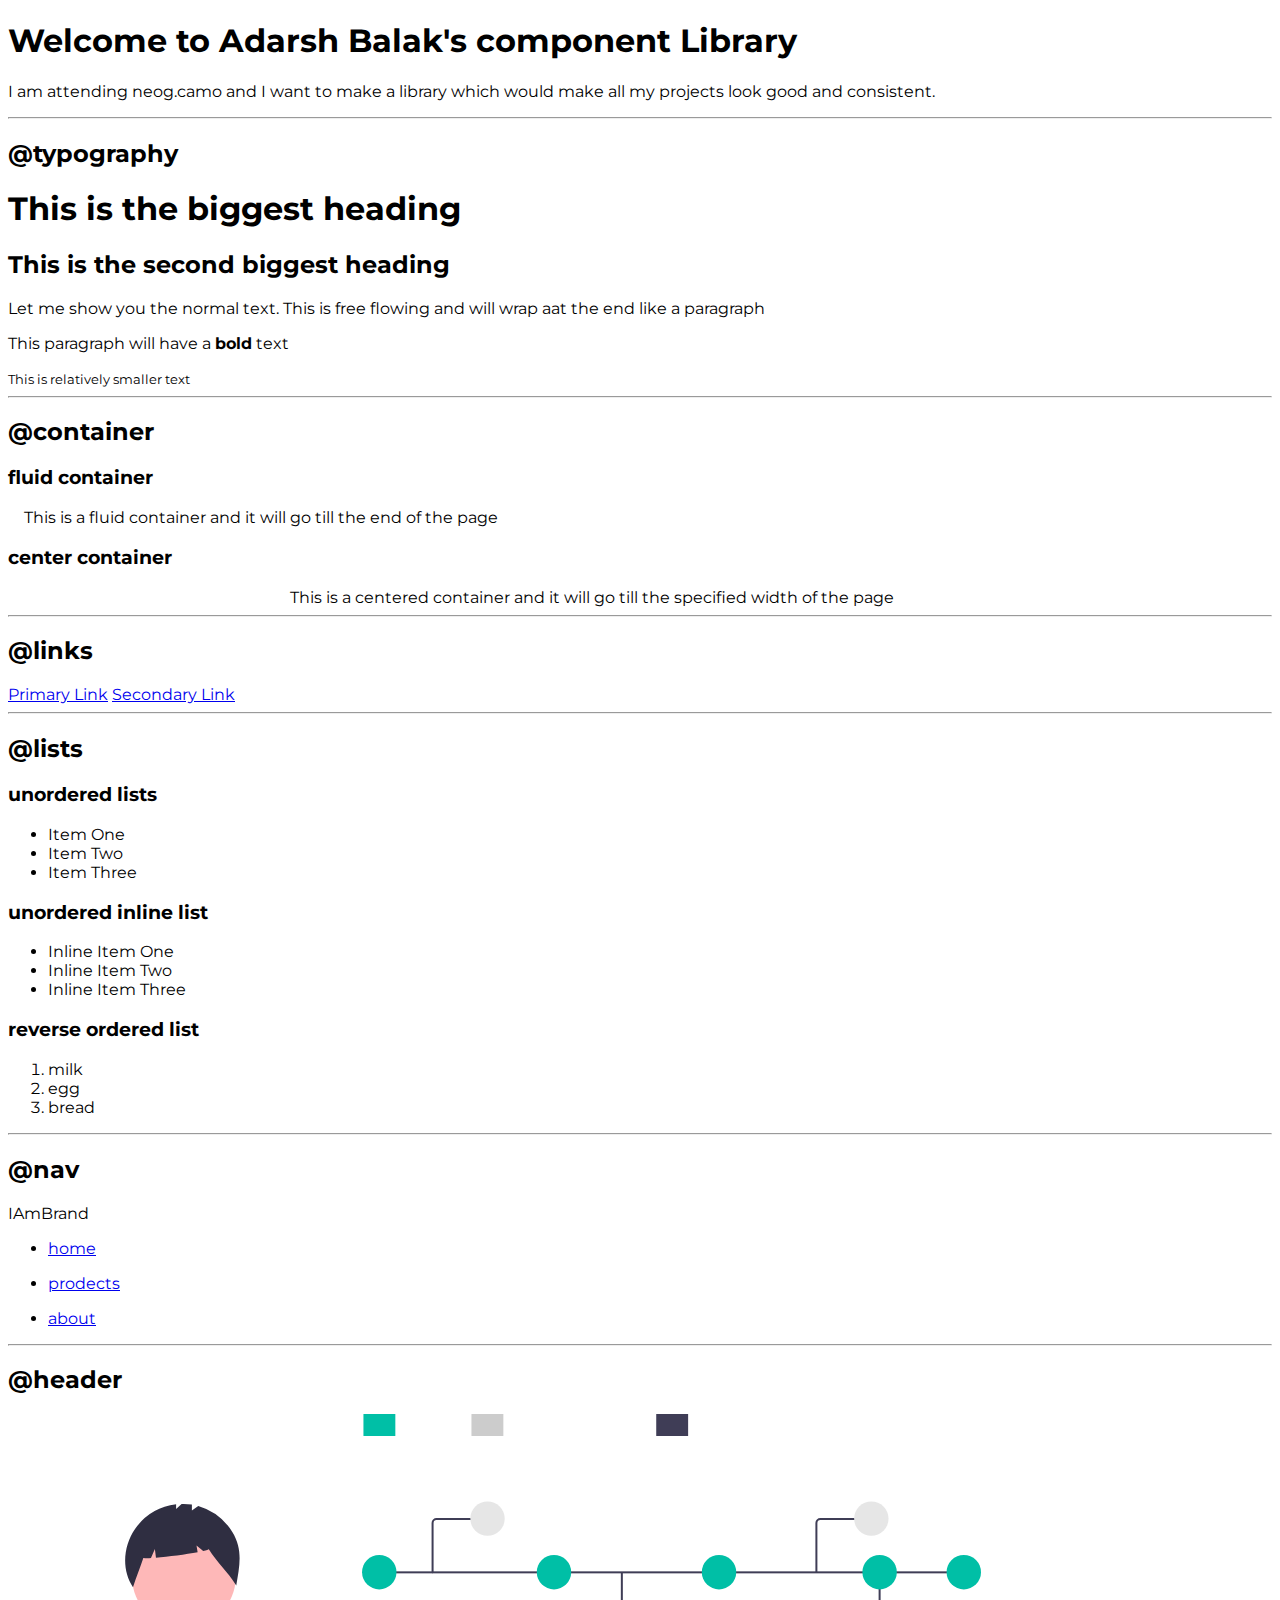
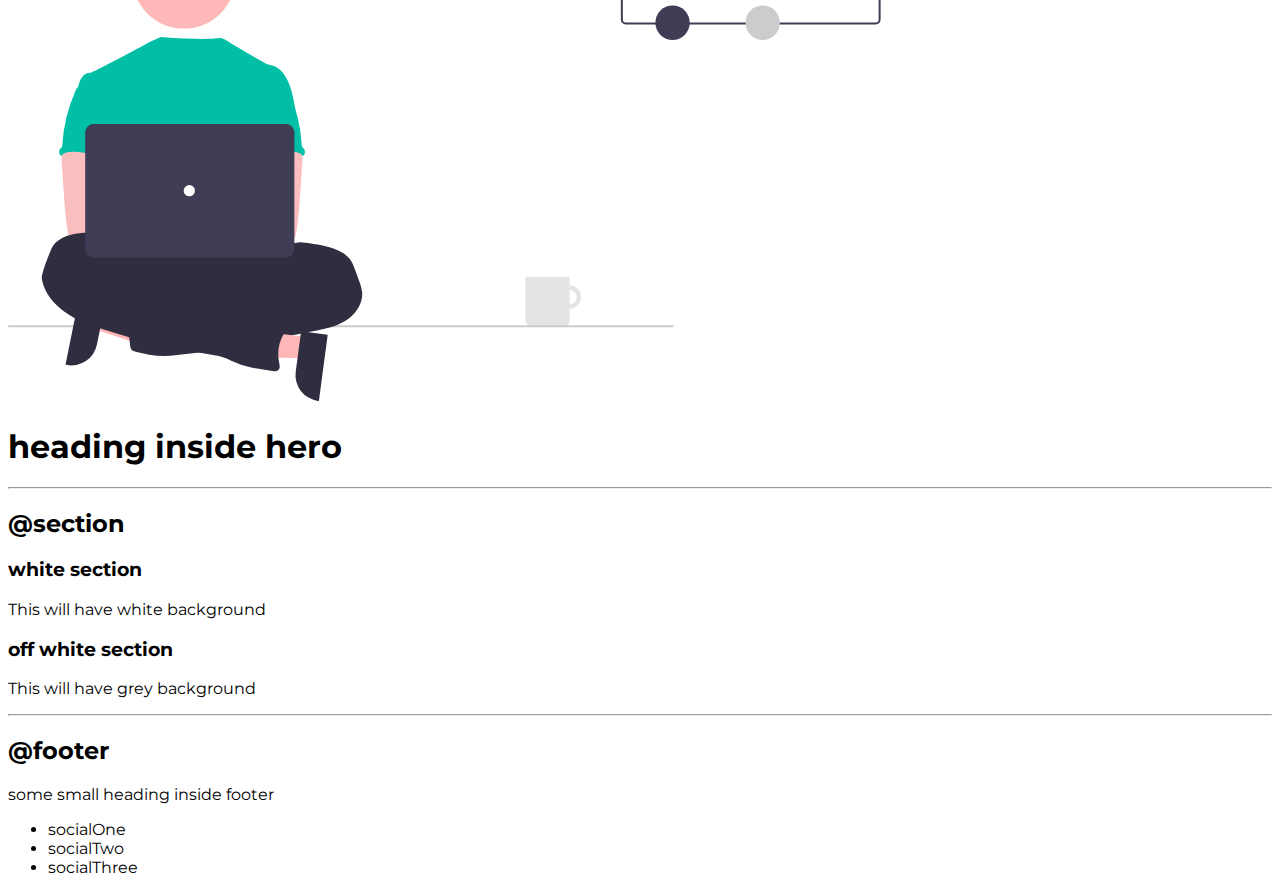
==== index.html @ 730058d4 "style: containers" ====
<!DOCTYPE html>
<html lang="en">
	<head>
		<meta charset="UTF-8" />
		<meta http-equiv="X-UA-Compatible" content="IE=edge" />
		<meta name="viewport" content="width=device-width, initial-scale=1.0" />
		<title>Component library</title>

		<link rel="stylesheet" href="style.css" />
	</head>
	<body>
		<h1>Welcome to Adarsh Balak's component Library</h1>
		<p>
			I am attending neog.camo and I want to make a library which would make all
			my projects look good and consistent.
		</p>

		<hr />
		<h2>@typography</h2>
		<h1>This is the biggest heading</h1>
		<h2>This is the second biggest heading</h2>
		<p>
			Let me show you the normal text. This is free flowing and will wrap aat
			the end like a paragraph
		</p>
		<p>This paragraph will have a <strong>bold</strong> text</p>
		<small>This is relatively smaller text</small>

		<hr />

		<h2>@container</h2>

		<h3>fluid container</h3>
		<div class="container container__fluid">
			This is a fluid container and it will go till the end of the page
		</div>

		<h3>center container</h3>
		<div class="container container__center">
			This is a centered container and it will go till the specified width of
			the page
		</div>

		<hr />

		<h2>@links</h2>
		<a href="/">Primary Link</a>
		<a href="/">Secondary Link</a>

		<hr />

		<h2>@lists</h2>

		<h3>unordered lists</h3>
		<ul>
			<li>Item One</li>
			<li>Item Two</li>
			<li>Item Three</li>
		</ul>

		<h3>unordered inline list</h3>
		<ul>
			<li>Inline Item One</li>
			<li>Inline Item Two</li>
			<li>Inline Item Three</li>
		</ul>

		<h3>reverse ordered list</h3>
		<ol>
			<li>milk</li>
			<li>egg</li>
			<li>bread</li>
		</ol>

		<hr />

		<h2>@nav</h2>
		<nav>
			<div>IAmBrand</div>
			<ul>
				<li><a href="/">home</a></li>
			</ul>
			<ul>
				<li><a href="/">prodects</a></li>
			</ul>
			<ul>
				<li><a href="/">about</a></li>
			</ul>
		</nav>

		<hr />

		<h2>@header</h2>

		<header>
			<img src="./images/dev.svg" alt="" />
			<h1>heading inside hero</h1>
		</header>

		<hr />

		<h2>@section</h2>

		<section>
			<h3>white section</h3>
			<p>This will have white background</p>
		</section>

		<section>
			<h3>off white section</h3>
			<p>This will have grey background</p>
		</section>

		<hr />

		<h2>@footer</h2>

		<footer>
			<div>some small heading inside footer</div>
			<ul>
				<li>socialOne</li>
				<li>socialTwo</li>
				<li>socialThree</li>
			</ul>
		</footer>

		<!-- <div style="height: 30vh"></div> -->
	</body>
</html>
---- style.css ----
@import url('https://fonts.googleapis.com/css2?family=Montserrat:wght@400;700&display=swap');

body {
	font-family: 'Montserrat', sans-serif;
}

/** container **/

.container {
	padding-left: 1rem;
	padding-right: 1rem;
}

.conatiner__fluid {
}

.container__center {
	max-width: 700px;
	margin: auto;
}
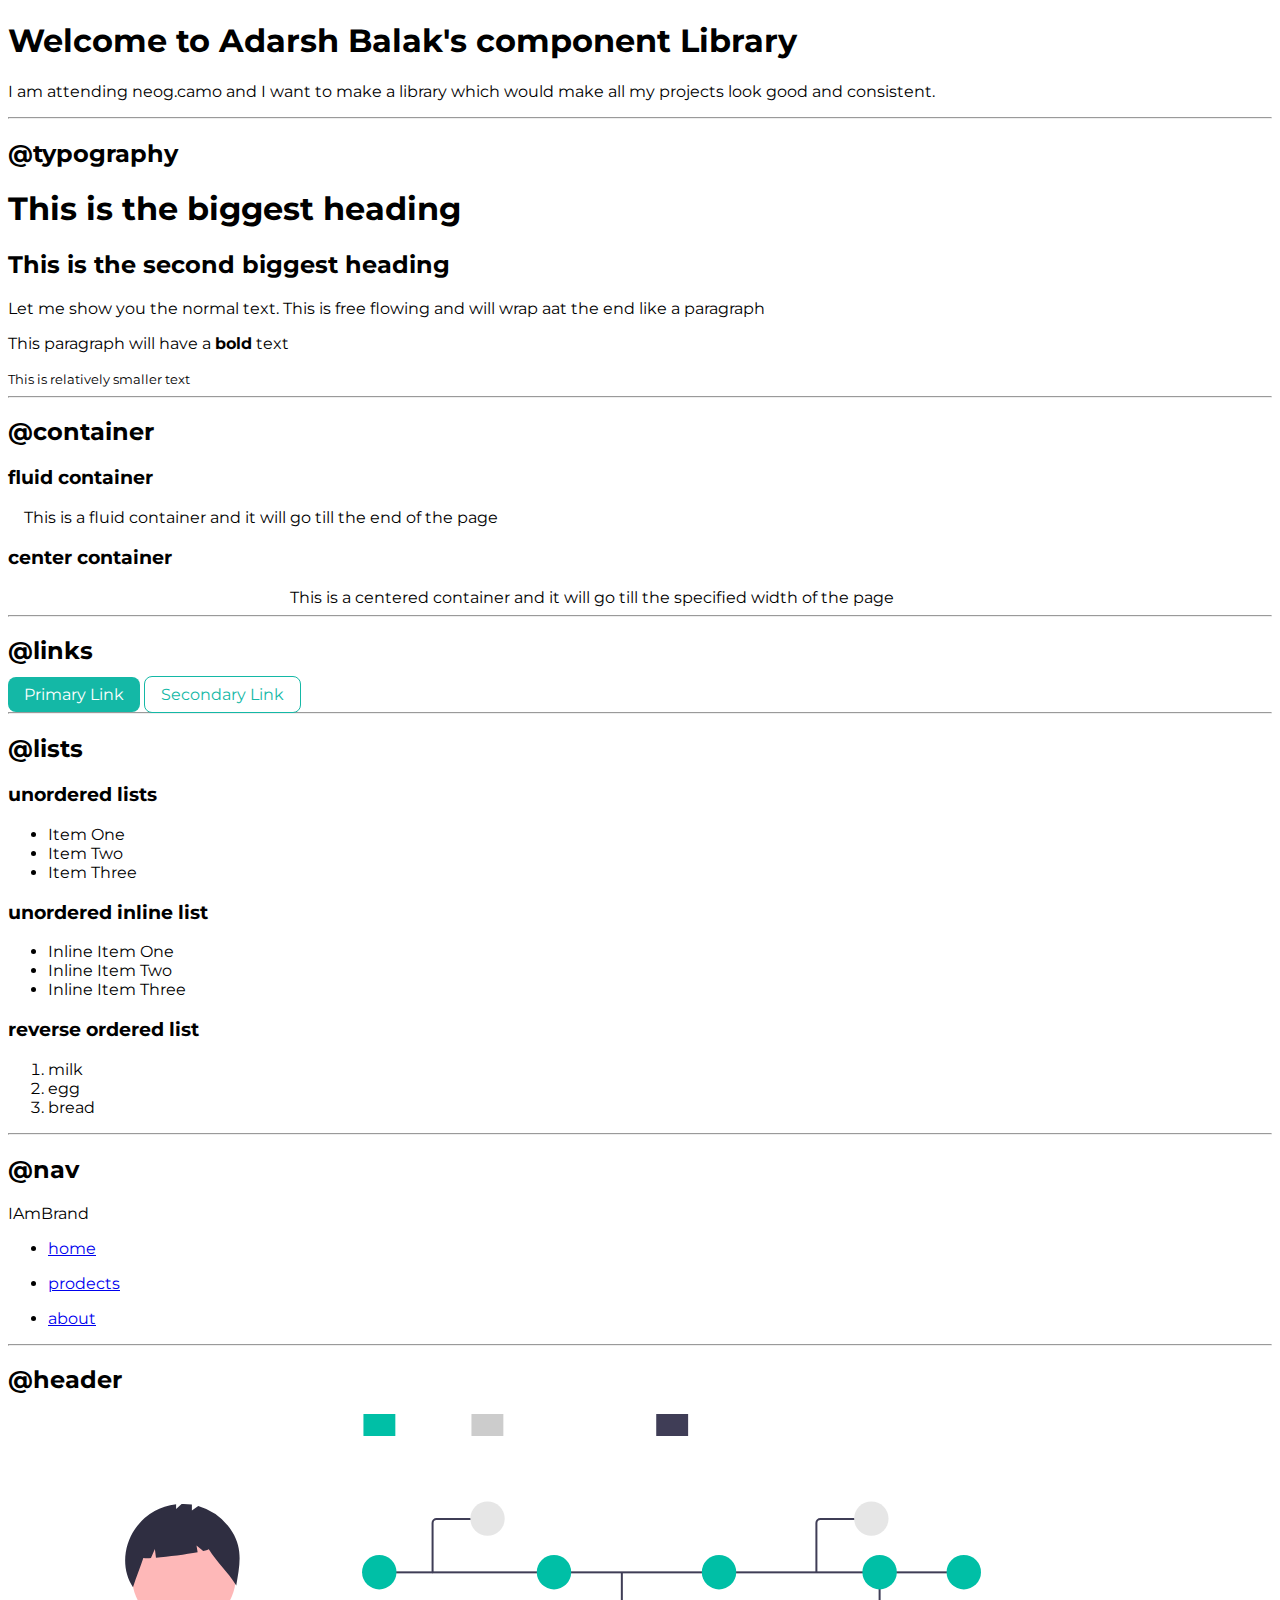
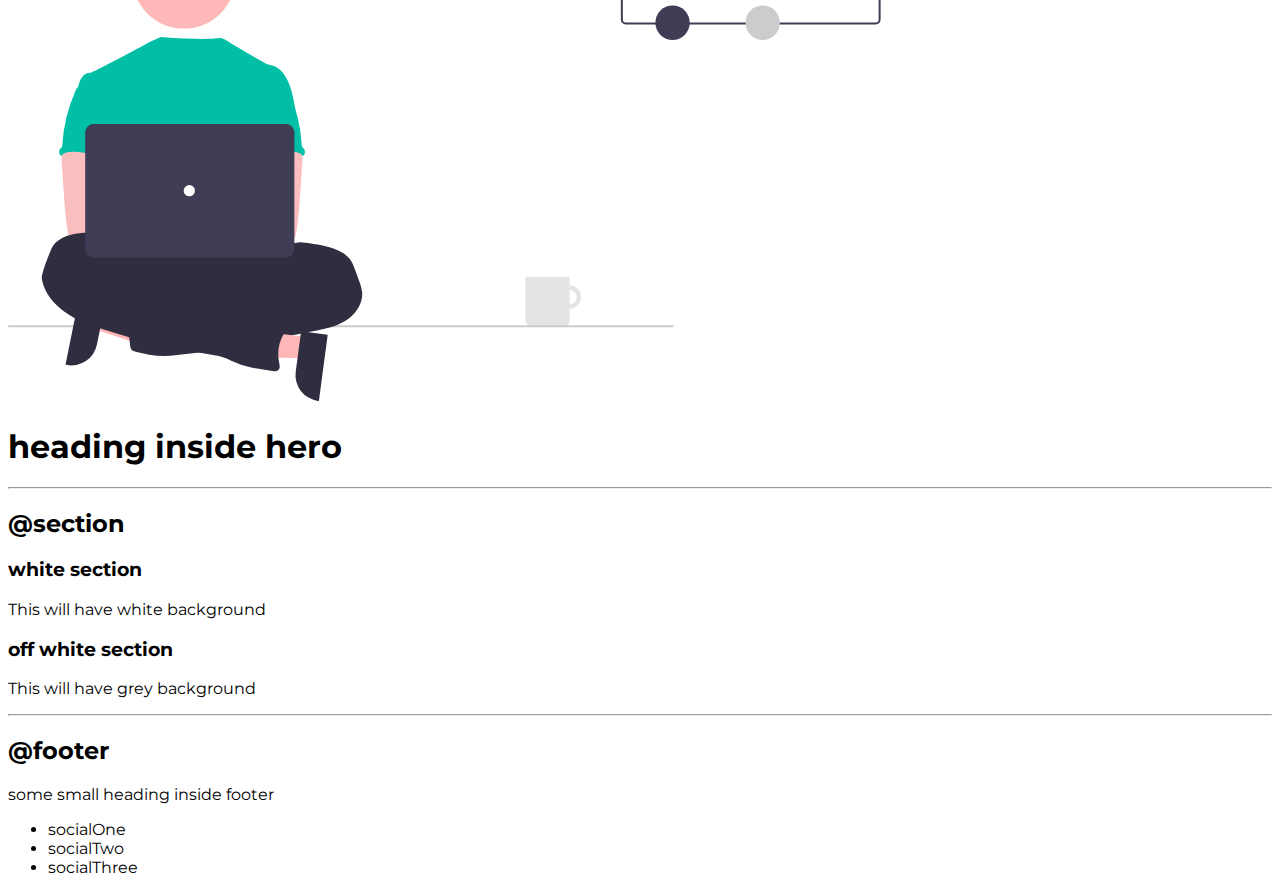
==== commit 83c3d9c5: "style: link updated" ====
--- a/index.html
+++ b/index.html
@@ -44,8 +44,8 @@
 		<hr />
 
 		<h2>@links</h2>
-		<a href="/">Primary Link</a>
-		<a href="/">Secondary Link</a>
+		<a class="link link__primary" href="/">Primary Link</a>
+		<a class="link link__secondary" href="/">Secondary Link</a>
 
 		<hr />
 
--- a/style.css
+++ b/style.css
@@ -1,4 +1,9 @@
 @import url('https://fonts.googleapis.com/css2?family=Montserrat:wght@400;700&display=swap');
+
+:root {
+	--primary-color: #14b8a6;
+	--light-color: white;
+}
 
 body {
 	font-family: 'Montserrat', sans-serif;
@@ -7,14 +12,27 @@
 /** container **/
 
 .container {
-	padding-left: 1rem;
-	padding-right: 1rem;
-}
-
-.conatiner__fluid {
+	padding: 0rem 1rem;
 }
 
 .container__center {
 	max-width: 700px;
 	margin: auto;
 }
+
+/** links **/
+.link {
+	text-decoration: none;
+	padding: 0.5rem 1rem;
+	border-radius: 0.5rem;
+}
+
+.link__primary {
+	background-color: var(--primary-color);
+	color: var(--light-color);
+}
+
+.link__secondary {
+	color: var(--primary-color);
+	border: 1px solid var(--primary-color);
+}
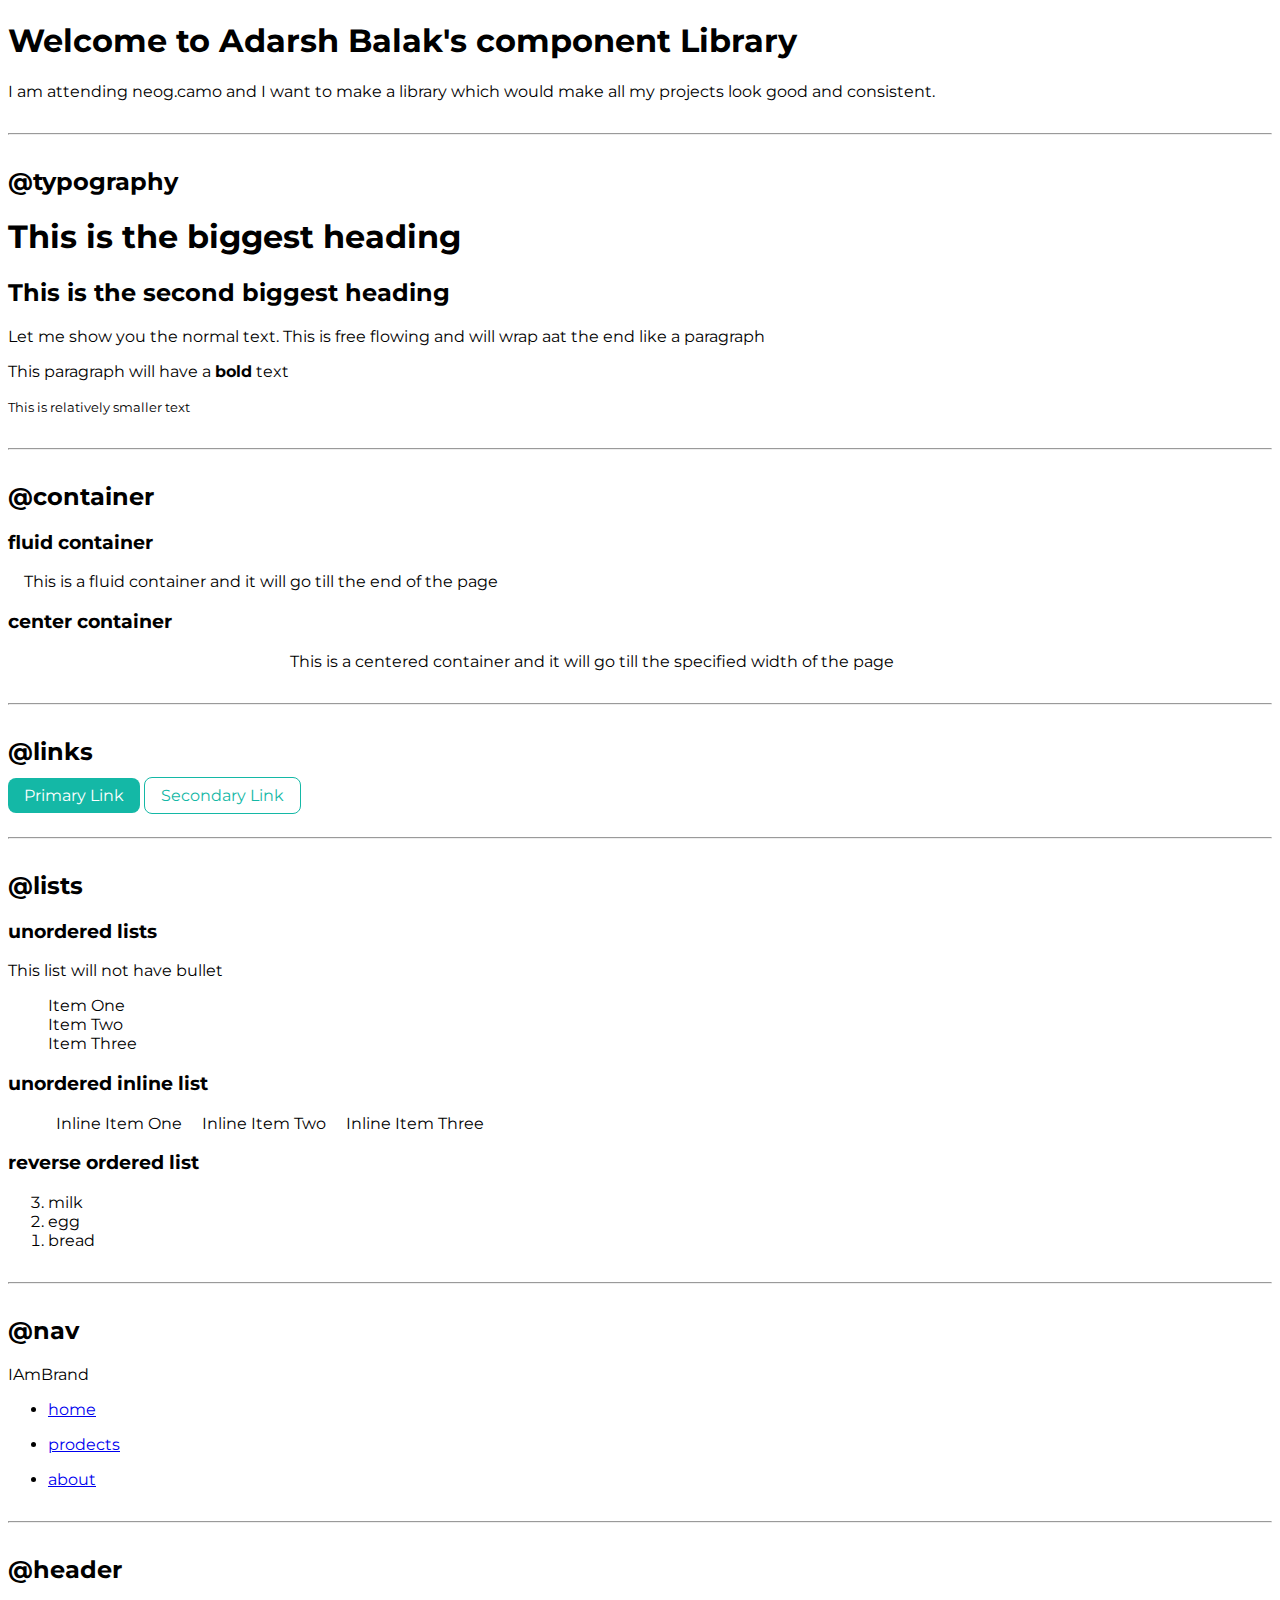
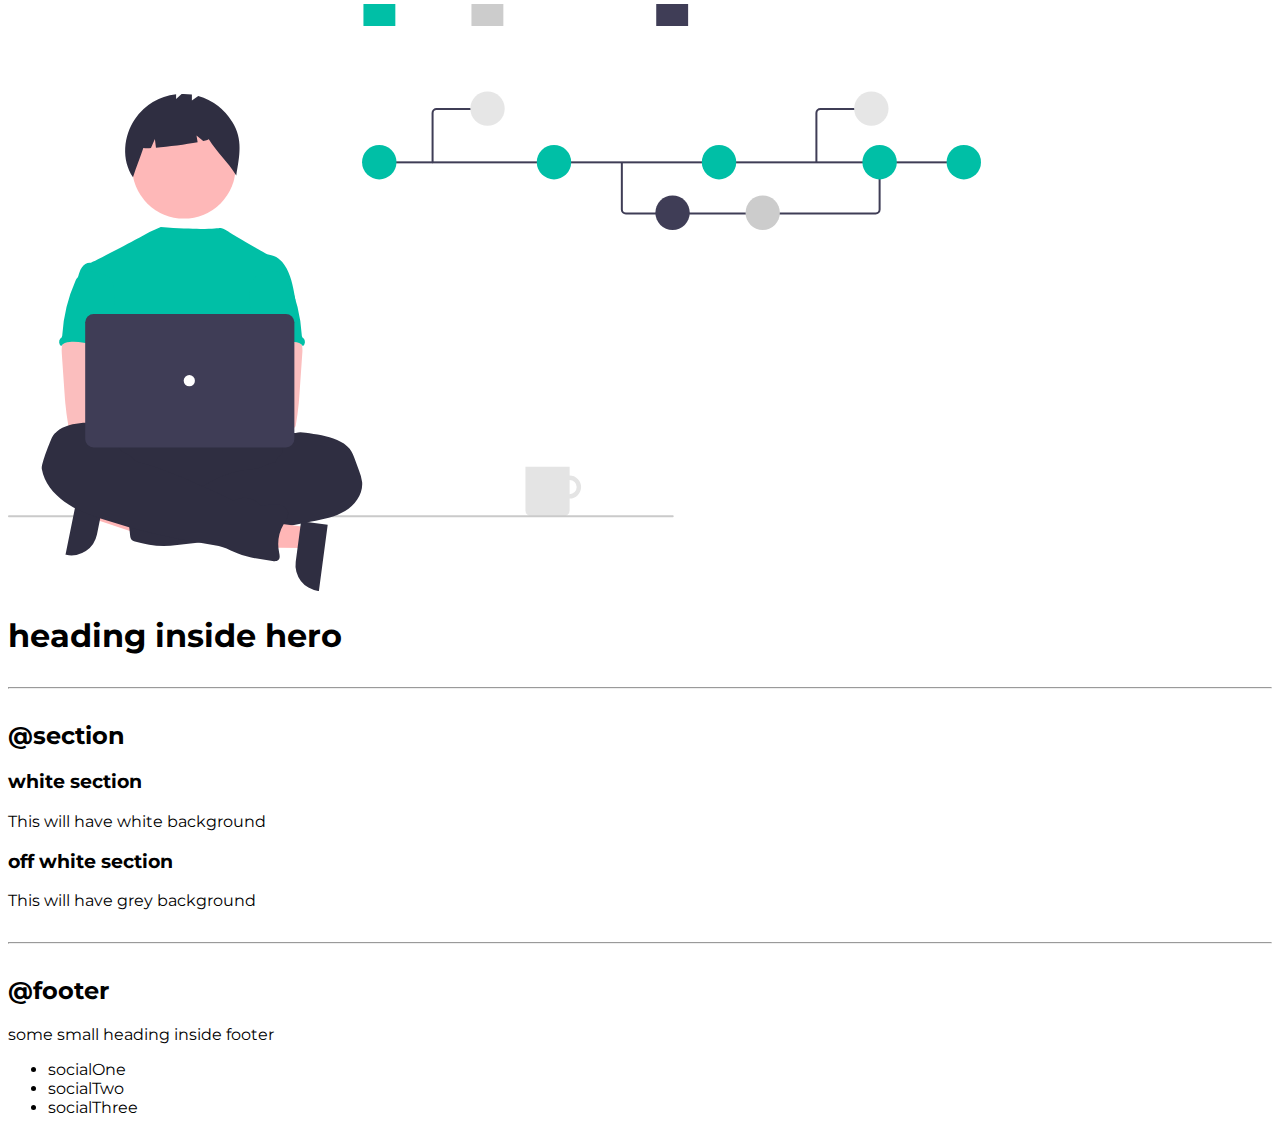
==== commit 6117155d: "style: lists style updated" ====
--- a/index.html
+++ b/index.html
@@ -44,29 +44,30 @@
 		<hr />
 
 		<h2>@links</h2>
-		<a class="link link__primary" href="/">Primary Link</a>
-		<a class="link link__secondary" href="/">Secondary Link</a>
+		<a class="link link-primary" href="/">Primary Link</a>
+		<a class="link link-secondary" href="/">Secondary Link</a>
 
 		<hr />
 
 		<h2>@lists</h2>
 
 		<h3>unordered lists</h3>
-		<ul>
+		<p>This list will not have bullet</p>
+		<ul class="list-non-bullet">
 			<li>Item One</li>
 			<li>Item Two</li>
 			<li>Item Three</li>
 		</ul>
 
 		<h3>unordered inline list</h3>
-		<ul>
-			<li>Inline Item One</li>
-			<li>Inline Item Two</li>
-			<li>Inline Item Three</li>
+		<ul class="list-non-bullet">
+			<li class="list-item-inline">Inline Item One</li>
+			<li class="list-item-inline">Inline Item Two</li>
+			<li class="list-item-inline">Inline Item Three</li>
 		</ul>
 
 		<h3>reverse ordered list</h3>
-		<ol>
+		<ol reversed>
 			<li>milk</li>
 			<li>egg</li>
 			<li>bread</li>
--- a/style.css
+++ b/style.css
@@ -7,6 +7,10 @@
 
 body {
 	font-family: 'Montserrat', sans-serif;
+}
+
+hr {
+	margin: 2rem 0;
 }
 
 /** container **/
@@ -27,12 +31,22 @@
 	border-radius: 0.5rem;
 }
 
-.link__primary {
+.link-primary {
 	background-color: var(--primary-color);
 	color: var(--light-color);
 }
 
-.link__secondary {
+.link-secondary {
 	color: var(--primary-color);
 	border: 1px solid var(--primary-color);
 }
+
+/** lists **/
+.list-non-bullet {
+	list-style: none;
+}
+
+.list-item-inline {
+	display: inline;
+	padding: 0 0.5rem;
+}
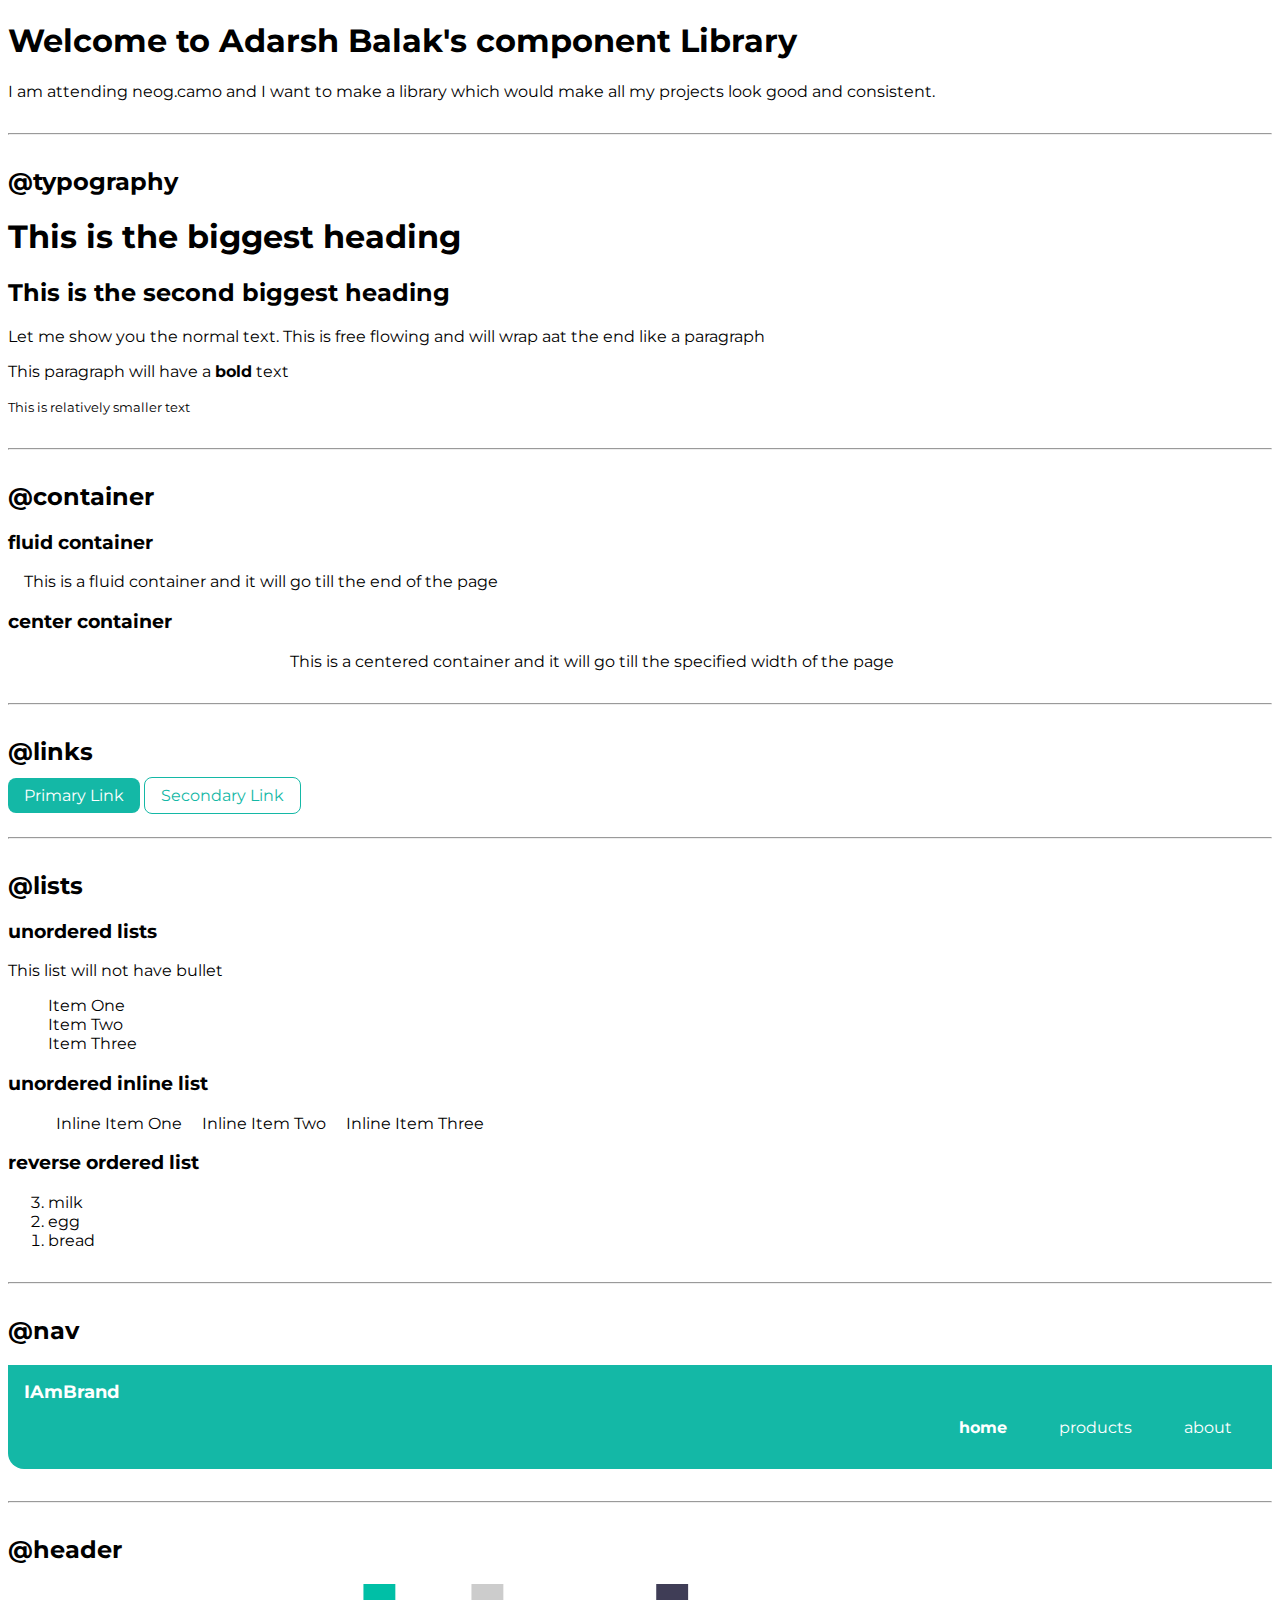
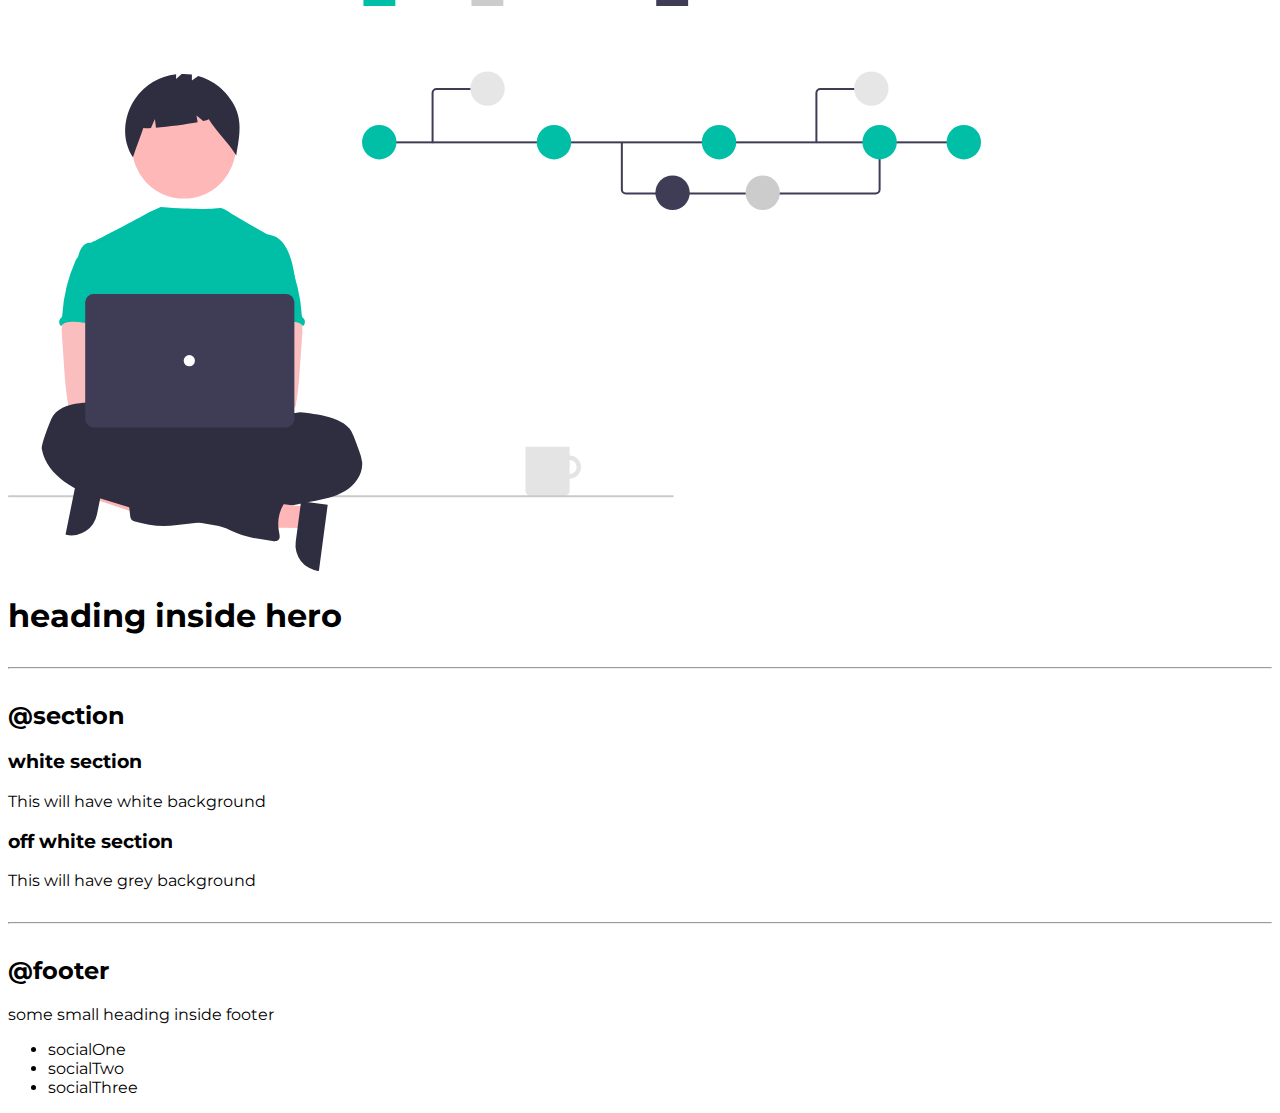
==== commit 3c136878: "style: nav styles updated" ====
--- a/index.html
+++ b/index.html
@@ -76,16 +76,18 @@
 		<hr />
 
 		<h2>@nav</h2>
-		<nav>
-			<div>IAmBrand</div>
-			<ul>
-				<li><a href="/">home</a></li>
-			</ul>
-			<ul>
-				<li><a href="/">prodects</a></li>
-			</ul>
-			<ul>
-				<li><a href="/">about</a></li>
+		<nav class="navigation container">
+			<div class="nav-brand">IAmBrand</div>
+			<ul class="list-non-bullet nav-pills">
+				<li class="list-item-inline">
+					<a class="link link-active" href="/">home</a>
+				</li>
+				<li class="list-item-inline">
+					<a class="link" href="/">products</a>
+				</li>
+				<li class="list-item-inline">
+					<a class="link" href="/">about</a>
+				</li>
 			</ul>
 		</nav>
 
--- a/style.css
+++ b/style.css
@@ -50,3 +50,29 @@
 	display: inline;
 	padding: 0 0.5rem;
 }
+
+/** nav **/
+
+.navigation {
+	background-color: var(--primary-color);
+	color: var(--light-color);
+	padding: 1rem;
+	border-bottom-left-radius: 1rem;
+}
+
+.nav-brand {
+	font-weight: bold;
+	font-size: 1.1rem;
+}
+
+.navigation .link {
+	color: inherit;
+}
+
+.navigation .nav-pills {
+	text-align: right;
+}
+
+.navigation .link-active {
+	font-weight: bold;
+}
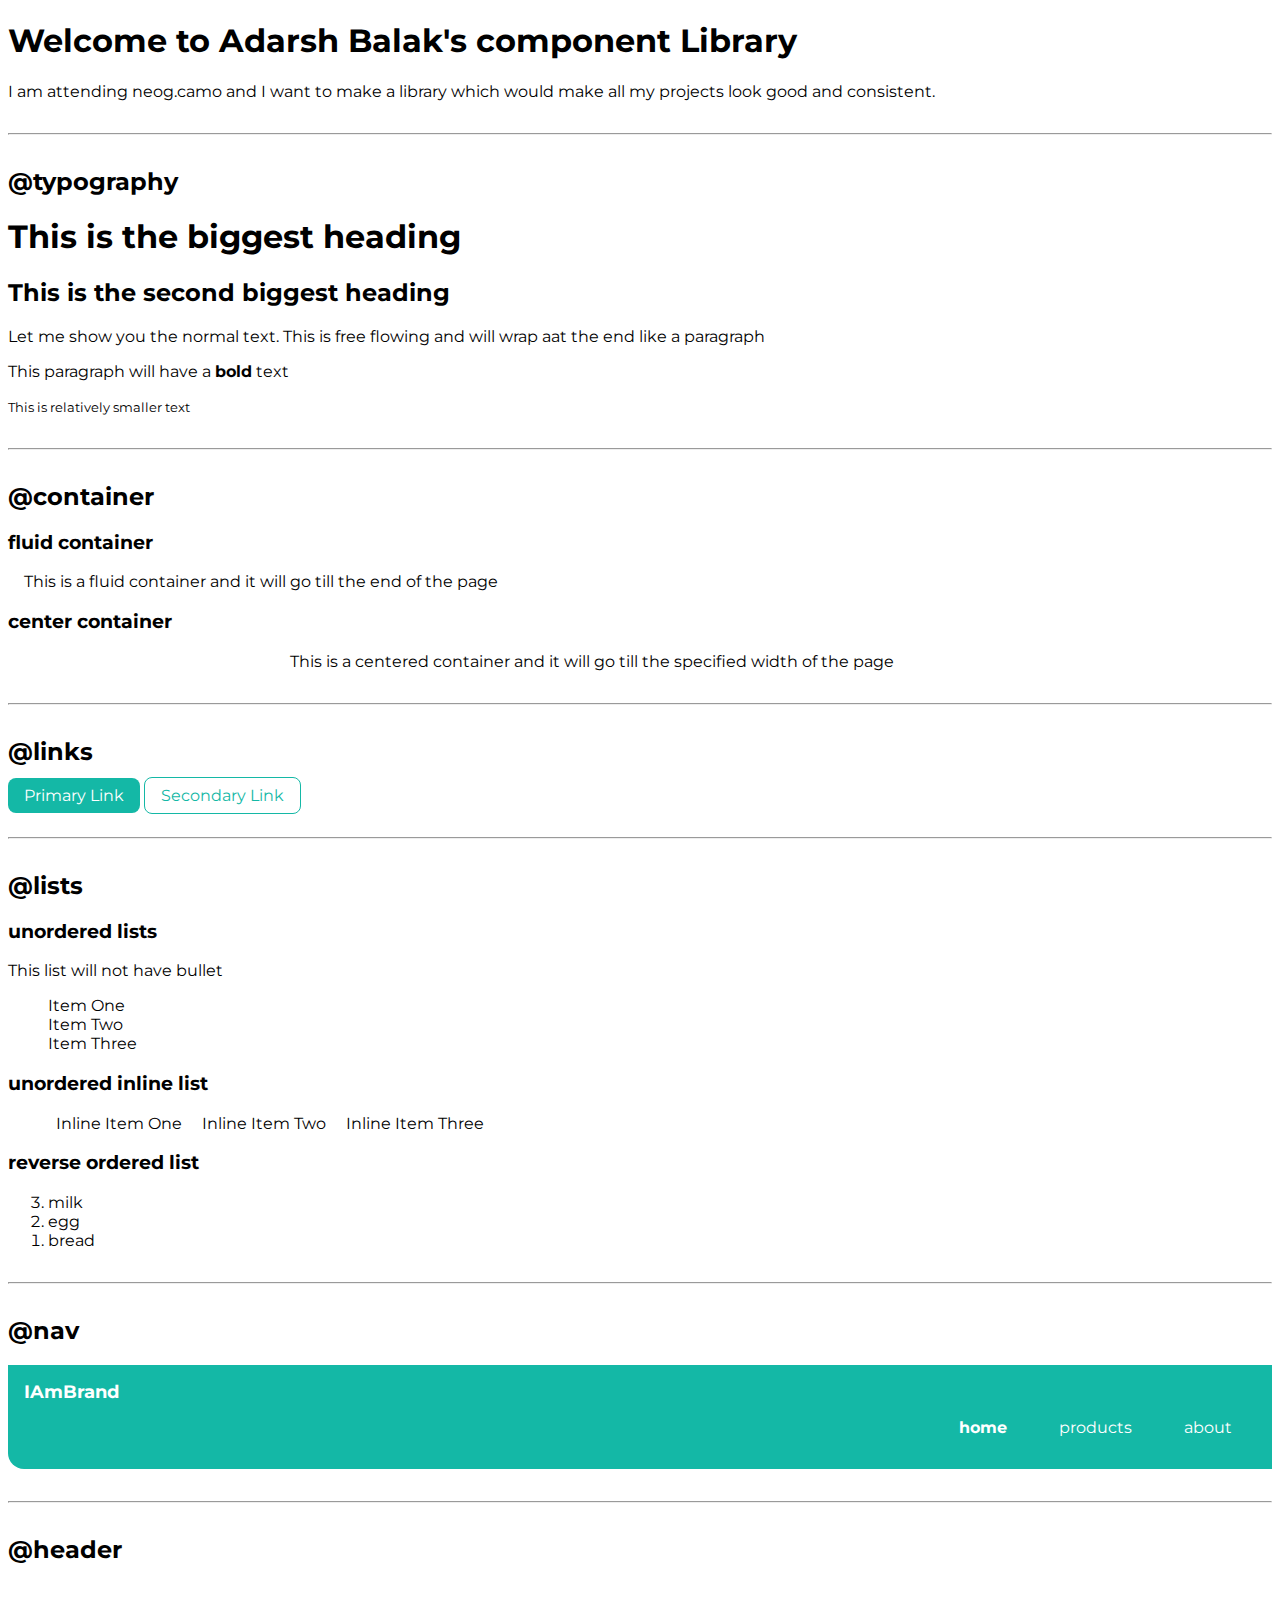
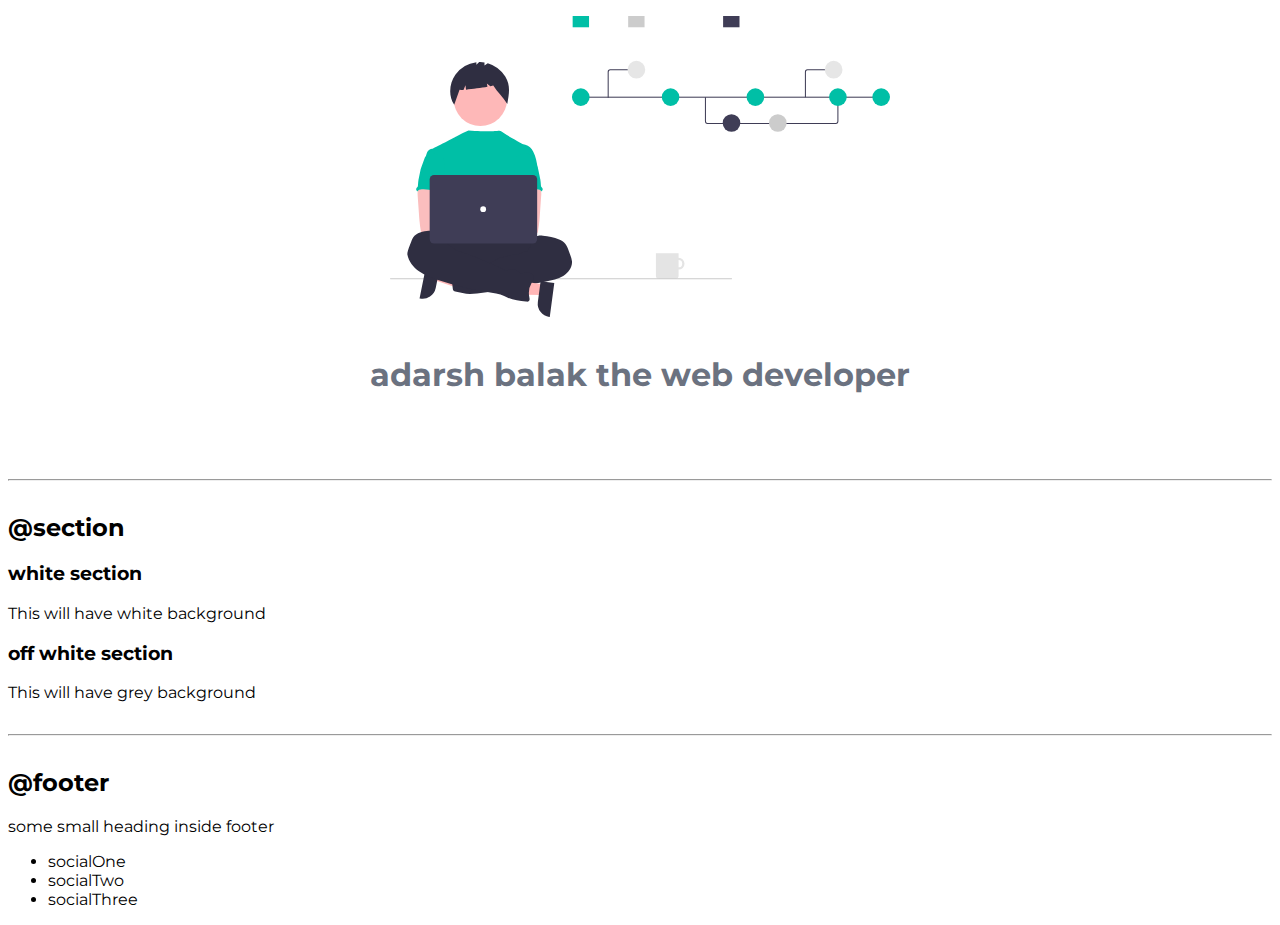
==== commit f8925c78: "style: updated heading" ====
--- a/index.html
+++ b/index.html
@@ -95,9 +95,9 @@
 
 		<h2>@header</h2>
 
-		<header>
-			<img src="./images/dev.svg" alt="" />
-			<h1>heading inside hero</h1>
+		<header class="hero">
+			<img class="hero-img" src="./images/dev.svg" alt="" />
+			<h1 class="hero-heading">adarsh balak <span>the web developer</span></h1>
 		</header>
 
 		<hr />
--- a/style.css
+++ b/style.css
@@ -3,6 +3,7 @@
 :root {
 	--primary-color: #14b8a6;
 	--light-color: white;
+	--dark-gray: #6b7280;
 }
 
 body {
@@ -76,3 +77,20 @@
 .navigation .link-active {
 	font-weight: bold;
 }
+
+/** header **/
+.hero {
+	padding: 2rem;
+	text-align: center;
+}
+
+.hero .hero-img {
+	max-width: 500px;
+	display: block;
+	margin: auto;
+}
+
+.hero .hero-heading {
+	padding-top: 1rem;
+	color: var(--dark-gray);
+}
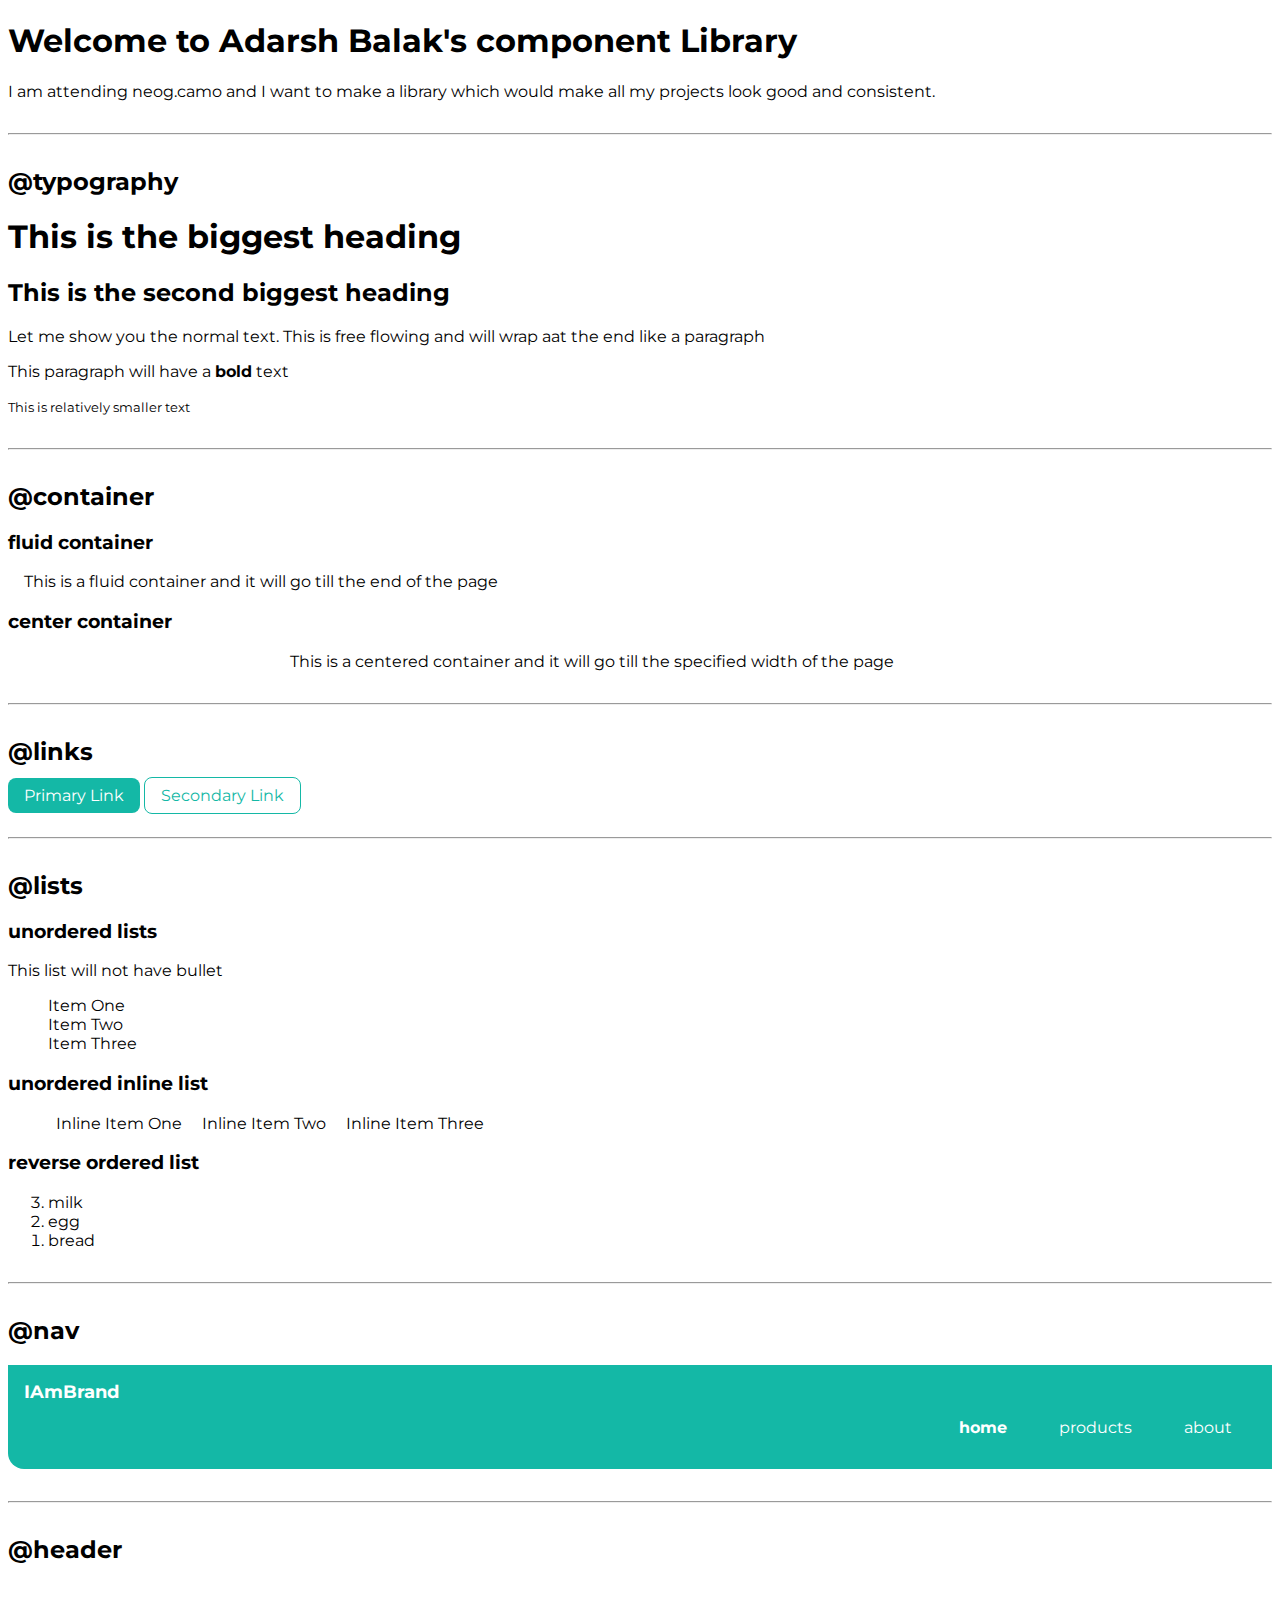
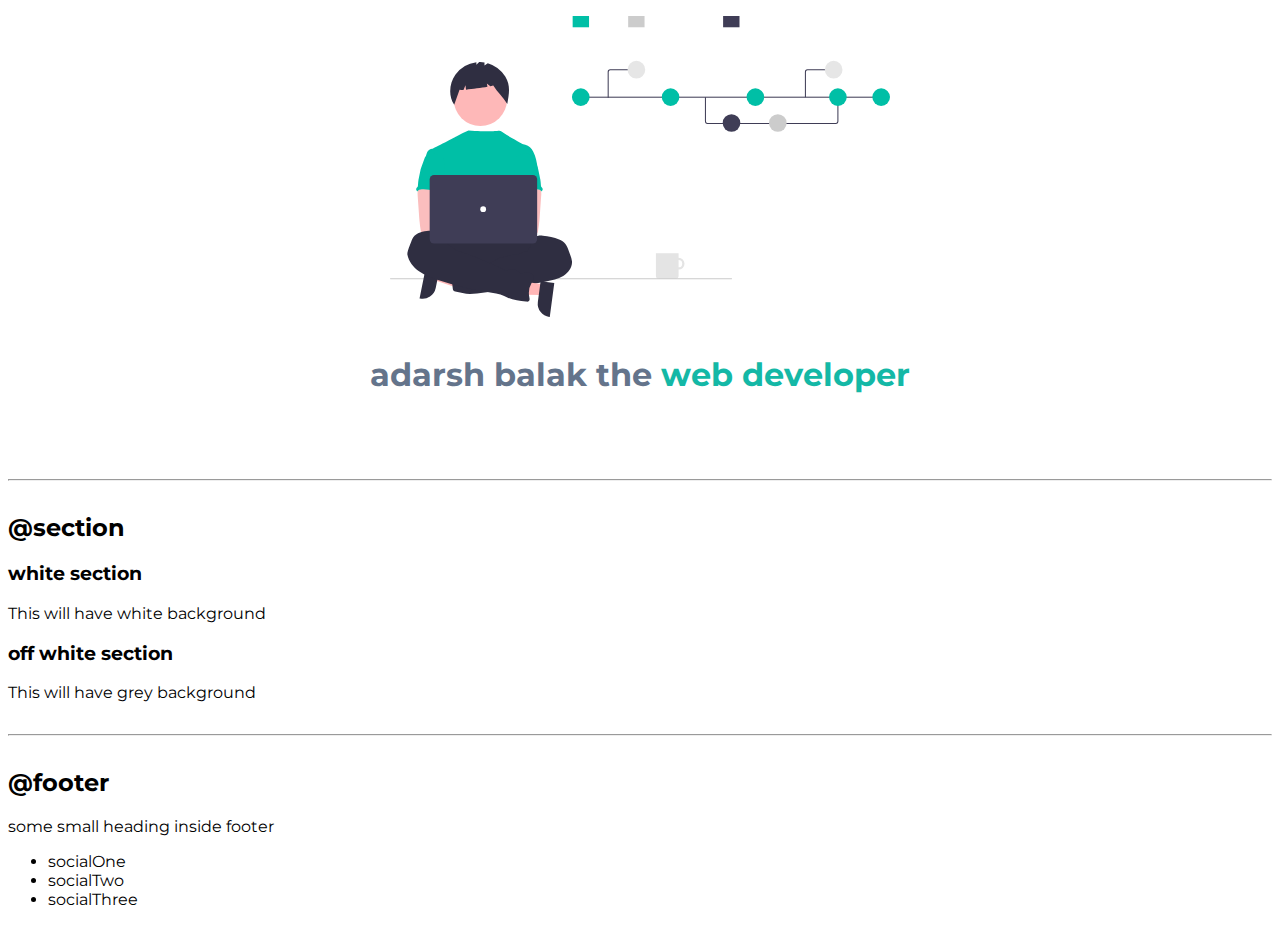
==== commit a08d00fb: "style:header updated" ====
--- a/index.html
+++ b/index.html
@@ -97,7 +97,9 @@
 
 		<header class="hero">
 			<img class="hero-img" src="./images/dev.svg" alt="" />
-			<h1 class="hero-heading">adarsh balak <span>the web developer</span></h1>
+			<h1 class="hero-heading">
+				adarsh balak the <span class="heading-inverted"> web developer</span>
+			</h1>
 		</header>
 
 		<hr />
--- a/style.css
+++ b/style.css
@@ -3,7 +3,7 @@
 :root {
 	--primary-color: #14b8a6;
 	--light-color: white;
-	--dark-gray: #6b7280;
+	--dark-gray: #64748b;
 }
 
 body {
@@ -94,3 +94,7 @@
 	padding-top: 1rem;
 	color: var(--dark-gray);
 }
+
+.hero .hero-heading .heading-inverted {
+	color: var(--primary-color);
+}
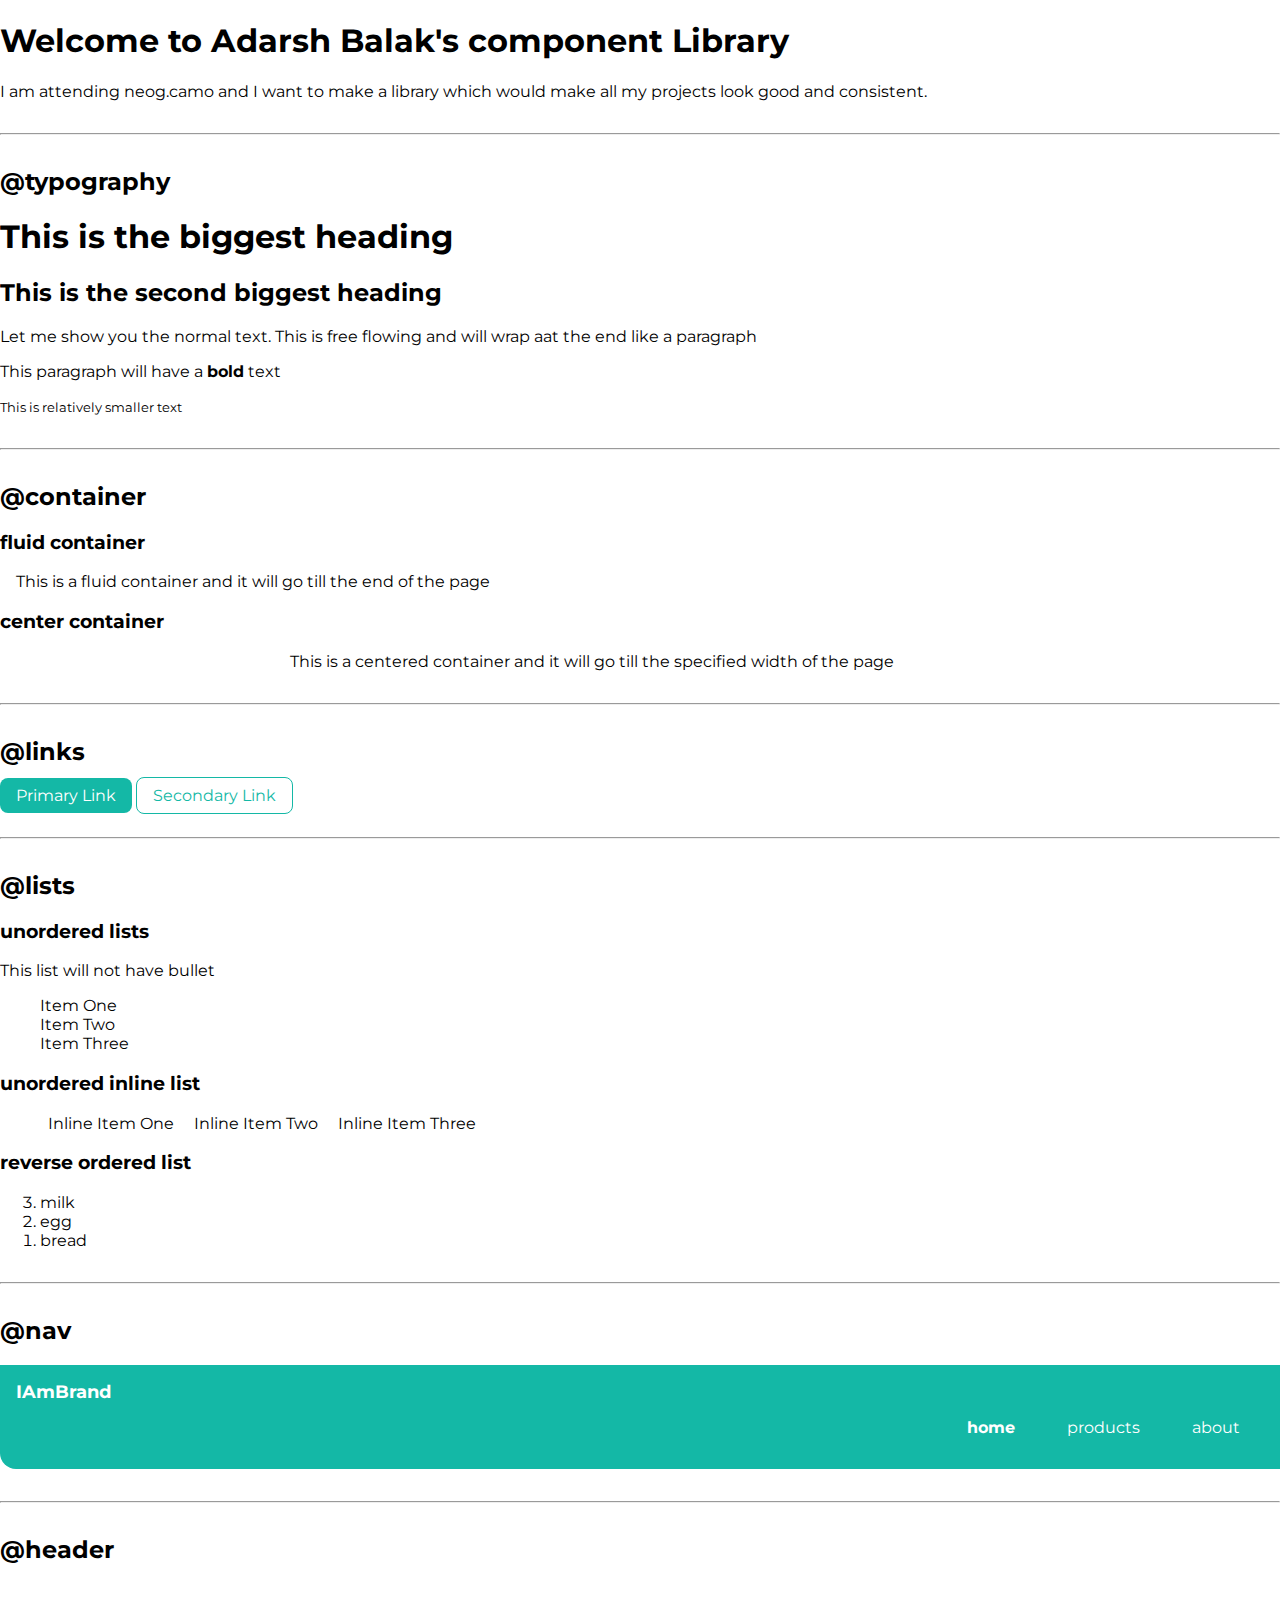
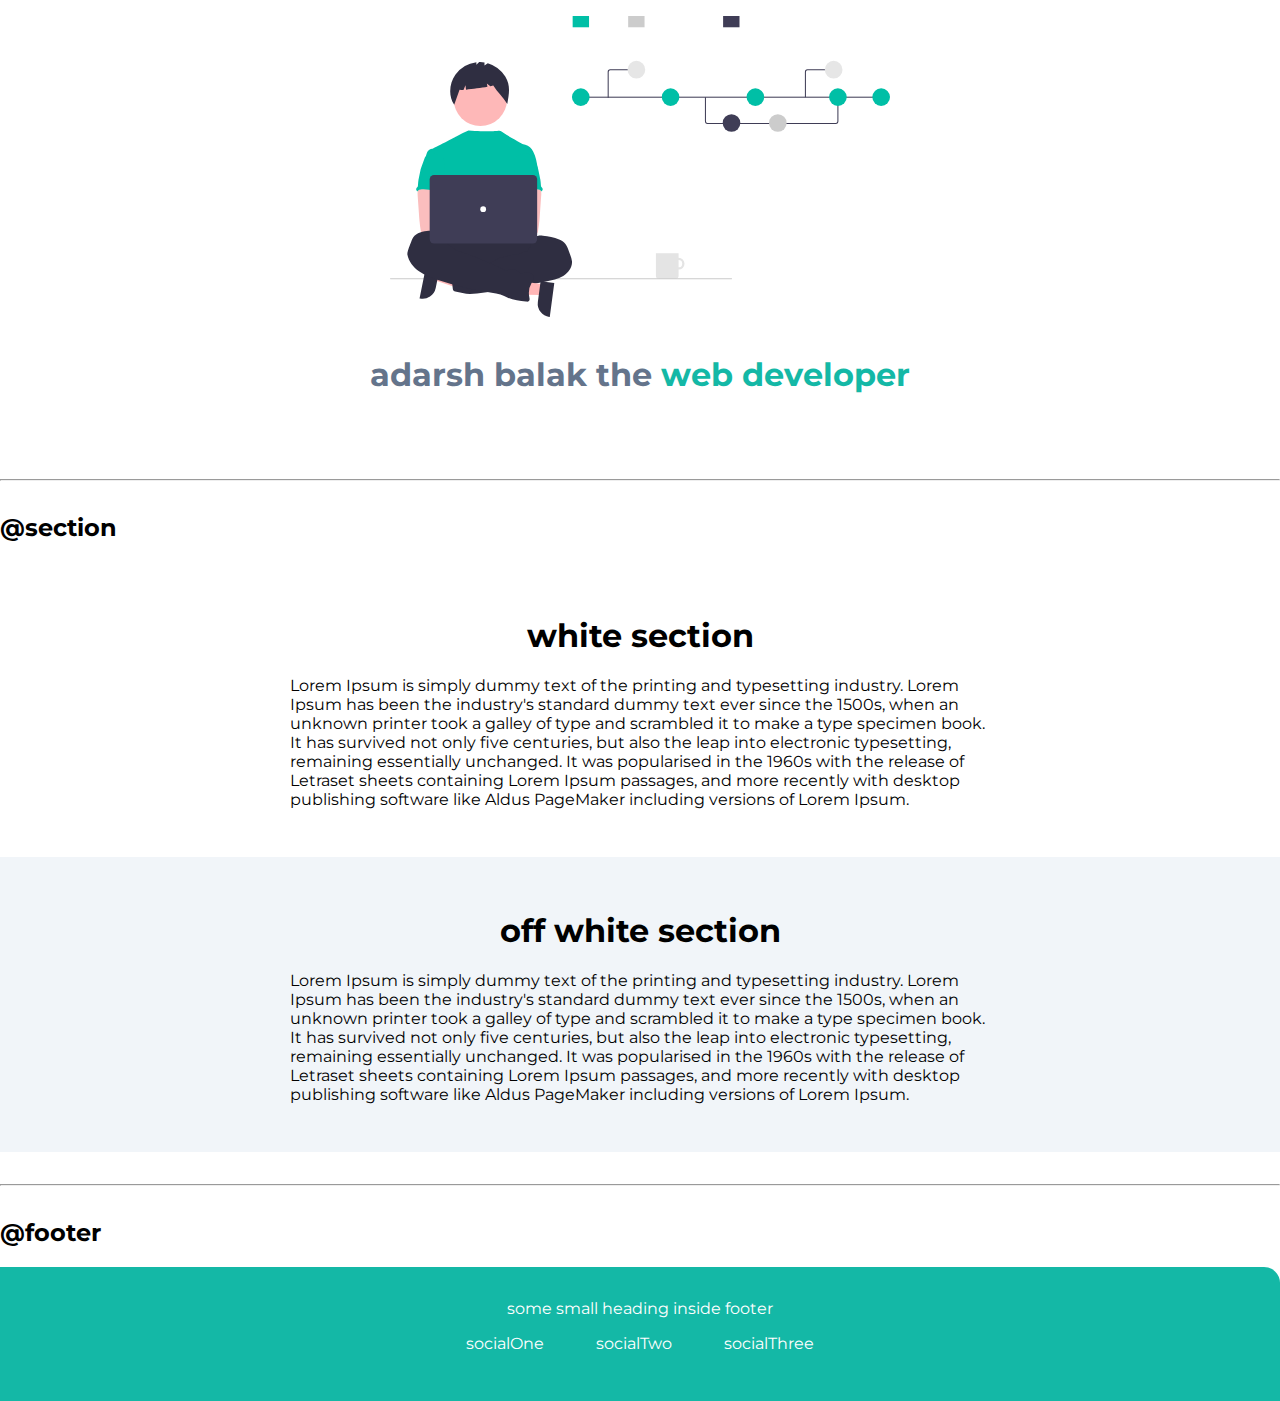
==== commit ff2f8c64: "style: section and footer updated" ====
--- a/index.html
+++ b/index.html
@@ -36,7 +36,7 @@
 		</div>
 
 		<h3>center container</h3>
-		<div class="container container__center">
+		<div class="container container-center">
 			This is a centered container and it will go till the specified width of
 			the page
 		</div>
@@ -106,26 +106,52 @@
 
 		<h2>@section</h2>
 
-		<section>
-			<h3>white section</h3>
-			<p>This will have white background</p>
+		<section class="section">
+			<div class="container container-center">
+				<h1>white section</h1>
+				<p>
+					Lorem Ipsum is simply dummy text of the printing and typesetting
+					industry. Lorem Ipsum has been the industry's standard dummy text ever
+					since the 1500s, when an unknown printer took a galley of type and
+					scrambled it to make a type specimen book. It has survived not only
+					five centuries, but also the leap into electronic typesetting,
+					remaining essentially unchanged. It was popularised in the 1960s with
+					the release of Letraset sheets containing Lorem Ipsum passages, and
+					more recently with desktop publishing software like Aldus PageMaker
+					including versions of Lorem Ipsum.
+				</p>
+			</div>
 		</section>
 
-		<section>
-			<h3>off white section</h3>
-			<p>This will have grey background</p>
+		<section class="section ow">
+			<div class="container container-center">
+				<h1>off white section</h1>
+				<p>
+					Lorem Ipsum is simply dummy text of the printing and typesetting
+					industry. Lorem Ipsum has been the industry's standard dummy text ever
+					since the 1500s, when an unknown printer took a galley of type and
+					scrambled it to make a type specimen book. It has survived not only
+					five centuries, but also the leap into electronic typesetting,
+					remaining essentially unchanged. It was popularised in the 1960s with
+					the release of Letraset sheets containing Lorem Ipsum passages, and
+					more recently with desktop publishing software like Aldus PageMaker
+					including versions of Lorem Ipsum.
+				</p>
+			</div>
 		</section>
 
 		<hr />
 
 		<h2>@footer</h2>
 
-		<footer>
-			<div>some small heading inside footer</div>
-			<ul>
-				<li>socialOne</li>
-				<li>socialTwo</li>
-				<li>socialThree</li>
+		<footer class="footer">
+			<div class="footer-header">some small heading inside footer</div>
+			<ul class="social-links list-non-bullet">
+				<li class="list-item-inline"><a class="link" href="/">socialOne</a></li>
+				<li class="list-item-inline"><a class="link" href="/">socialTwo</a></li>
+				<li class="list-item-inline">
+					<a class="link" href="/">socialThree</a>
+				</li>
 			</ul>
 		</footer>
 
--- a/style.css
+++ b/style.css
@@ -4,10 +4,12 @@
 	--primary-color: #14b8a6;
 	--light-color: white;
 	--dark-gray: #64748b;
+	--off-white: #f1f5f9;
 }
 
 body {
 	font-family: 'Montserrat', sans-serif;
+	margin: 0;
 }
 
 hr {
@@ -20,7 +22,7 @@
 	padding: 0rem 1rem;
 }
 
-.container__center {
+.container-center {
 	max-width: 700px;
 	margin: auto;
 }
@@ -81,7 +83,6 @@
 /** header **/
 .hero {
 	padding: 2rem;
-	text-align: center;
 }
 
 .hero .hero-img {
@@ -91,6 +92,7 @@
 }
 
 .hero .hero-heading {
+	text-align: center;
 	padding-top: 1rem;
 	color: var(--dark-gray);
 }
@@ -98,3 +100,35 @@
 .hero .hero-heading .heading-inverted {
 	color: var(--primary-color);
 }
+
+/** section **/
+
+.section {
+	padding: 2rem;
+}
+
+.section h1 {
+	text-align: center;
+}
+
+.ow {
+	background-color: var(--off-white);
+}
+
+/** footer **/
+
+.footer {
+	background-color: var(--primary-color);
+	padding: 2rem 1rem;
+	text-align: center;
+	color: var(--light-color);
+	border-top-right-radius: 1rem;
+}
+
+.footer .link {
+	color: var(--light-color);
+}
+
+.footer ul {
+	padding-inline-start: 0px;
+}
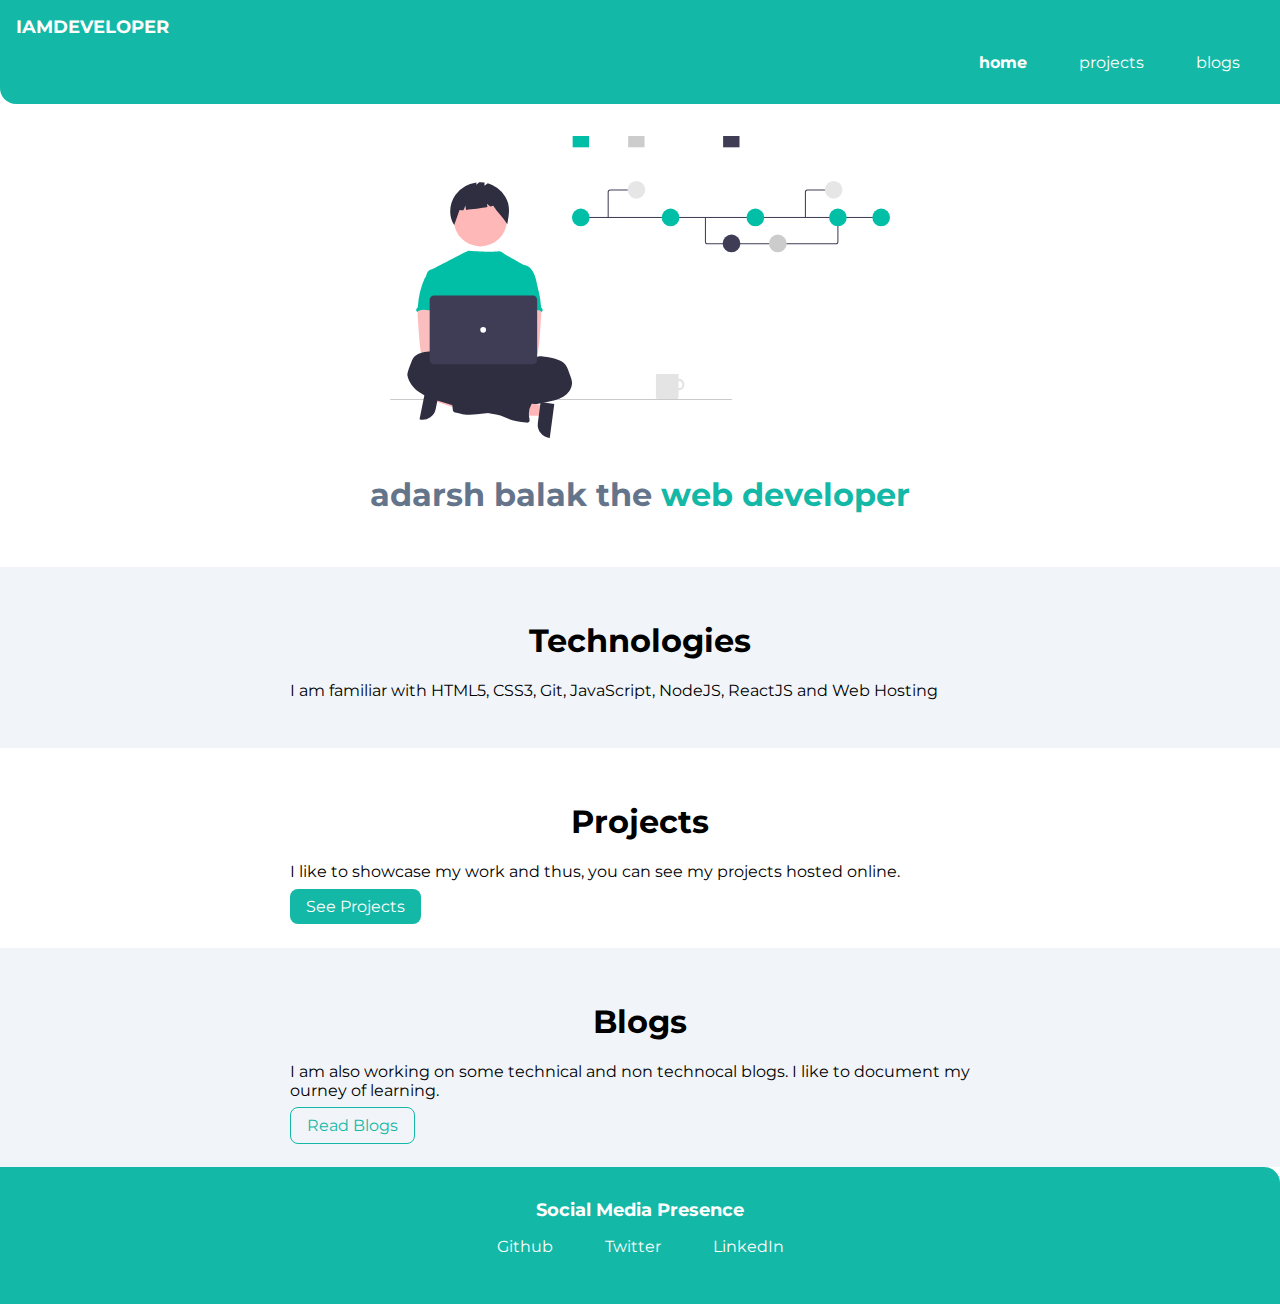
==== commit d9b726a7: "few updates" ====
--- a/index.html
+++ b/index.html
@@ -4,157 +4,68 @@
 		<meta charset="UTF-8" />
 		<meta http-equiv="X-UA-Compatible" content="IE=edge" />
 		<meta name="viewport" content="width=device-width, initial-scale=1.0" />
-		<title>Component library</title>
-
 		<link rel="stylesheet" href="style.css" />
+		<title>Home | Adarshbalak</title>
 	</head>
 	<body>
-		<h1>Welcome to Adarsh Balak's component Library</h1>
-		<p>
-			I am attending neog.camo and I want to make a library which would make all
-			my projects look good and consistent.
-		</p>
-
-		<hr />
-		<h2>@typography</h2>
-		<h1>This is the biggest heading</h1>
-		<h2>This is the second biggest heading</h2>
-		<p>
-			Let me show you the normal text. This is free flowing and will wrap aat
-			the end like a paragraph
-		</p>
-		<p>This paragraph will have a <strong>bold</strong> text</p>
-		<small>This is relatively smaller text</small>
-
-		<hr />
-
-		<h2>@container</h2>
-
-		<h3>fluid container</h3>
-		<div class="container container__fluid">
-			This is a fluid container and it will go till the end of the page
-		</div>
-
-		<h3>center container</h3>
-		<div class="container container-center">
-			This is a centered container and it will go till the specified width of
-			the page
-		</div>
-
-		<hr />
-
-		<h2>@links</h2>
-		<a class="link link-primary" href="/">Primary Link</a>
-		<a class="link link-secondary" href="/">Secondary Link</a>
-
-		<hr />
-
-		<h2>@lists</h2>
-
-		<h3>unordered lists</h3>
-		<p>This list will not have bullet</p>
-		<ul class="list-non-bullet">
-			<li>Item One</li>
-			<li>Item Two</li>
-			<li>Item Three</li>
-		</ul>
-
-		<h3>unordered inline list</h3>
-		<ul class="list-non-bullet">
-			<li class="list-item-inline">Inline Item One</li>
-			<li class="list-item-inline">Inline Item Two</li>
-			<li class="list-item-inline">Inline Item Three</li>
-		</ul>
-
-		<h3>reverse ordered list</h3>
-		<ol reversed>
-			<li>milk</li>
-			<li>egg</li>
-			<li>bread</li>
-		</ol>
-
-		<hr />
-
-		<h2>@nav</h2>
 		<nav class="navigation container">
-			<div class="nav-brand">IAmBrand</div>
+			<div class="nav-brand">IAMDEVELOPER</div>
 			<ul class="list-non-bullet nav-pills">
 				<li class="list-item-inline">
 					<a class="link link-active" href="/">home</a>
 				</li>
 				<li class="list-item-inline">
-					<a class="link" href="/">products</a>
+					<a class="link" href="/projects.html">projects</a>
 				</li>
 				<li class="list-item-inline">
-					<a class="link" href="/">about</a>
+					<a class="link" href="/blogs.html">blogs</a>
 				</li>
 			</ul>
 		</nav>
-
-		<hr />
-
-		<h2>@header</h2>
-
 		<header class="hero">
 			<img class="hero-img" src="./images/dev.svg" alt="" />
 			<h1 class="hero-heading">
 				adarsh balak the <span class="heading-inverted"> web developer</span>
 			</h1>
 		</header>
-
-		<hr />
-
-		<h2>@section</h2>
-
-		<section class="section">
+		<section class="section ow">
 			<div class="container container-center">
-				<h1>white section</h1>
+				<h1>Technologies</h1>
 				<p>
-					Lorem Ipsum is simply dummy text of the printing and typesetting
-					industry. Lorem Ipsum has been the industry's standard dummy text ever
-					since the 1500s, when an unknown printer took a galley of type and
-					scrambled it to make a type specimen book. It has survived not only
-					five centuries, but also the leap into electronic typesetting,
-					remaining essentially unchanged. It was popularised in the 1960s with
-					the release of Letraset sheets containing Lorem Ipsum passages, and
-					more recently with desktop publishing software like Aldus PageMaker
-					including versions of Lorem Ipsum.
+					I am familiar with HTML5, CSS3, Git, JavaScript, NodeJS, ReactJS and
+					Web Hosting
 				</p>
 			</div>
 		</section>
-
+		<section class="section">
+			<div class="container container-center">
+				<h1>Projects</h1>
+				<p>
+					I like to showcase my work and thus, you can see my projects hosted
+					online.
+				</p>
+				<a class="link link-primary" href="/projects.html">See Projects</a>
+			</div>
+		</section>
 		<section class="section ow">
 			<div class="container container-center">
-				<h1>off white section</h1>
+				<h1>Blogs</h1>
 				<p>
-					Lorem Ipsum is simply dummy text of the printing and typesetting
-					industry. Lorem Ipsum has been the industry's standard dummy text ever
-					since the 1500s, when an unknown printer took a galley of type and
-					scrambled it to make a type specimen book. It has survived not only
-					five centuries, but also the leap into electronic typesetting,
-					remaining essentially unchanged. It was popularised in the 1960s with
-					the release of Letraset sheets containing Lorem Ipsum passages, and
-					more recently with desktop publishing software like Aldus PageMaker
-					including versions of Lorem Ipsum.
+					I am also working on some technical and non technocal blogs. I like to
+					document my ourney of learning.
 				</p>
+				<a class="link link-secondary" href="/blogs.html">Read Blogs</a>
 			</div>
 		</section>
-
-		<hr />
-
-		<h2>@footer</h2>
-
 		<footer class="footer">
-			<div class="footer-header">some small heading inside footer</div>
+			<div class="footer-header">Social Media Presence</div>
 			<ul class="social-links list-non-bullet">
-				<li class="list-item-inline"><a class="link" href="/">socialOne</a></li>
-				<li class="list-item-inline"><a class="link" href="/">socialTwo</a></li>
+				<li class="list-item-inline"><a class="link" href="/">Github</a></li>
+				<li class="list-item-inline"><a class="link" href="/">Twitter</a></li>
 				<li class="list-item-inline">
-					<a class="link" href="/">socialThree</a>
+					<a class="link" href="/">LinkedIn</a>
 				</li>
 			</ul>
 		</footer>
-
-		<!-- <div style="height: 30vh"></div> -->
 	</body>
 </html>
--- a/style.css
+++ b/style.css
@@ -125,6 +125,11 @@
 	border-top-right-radius: 1rem;
 }
 
+.footer .footer-header {
+	font-weight: bold;
+	font-size: large;
+}
+
 .footer .link {
 	color: var(--light-color);
 }
